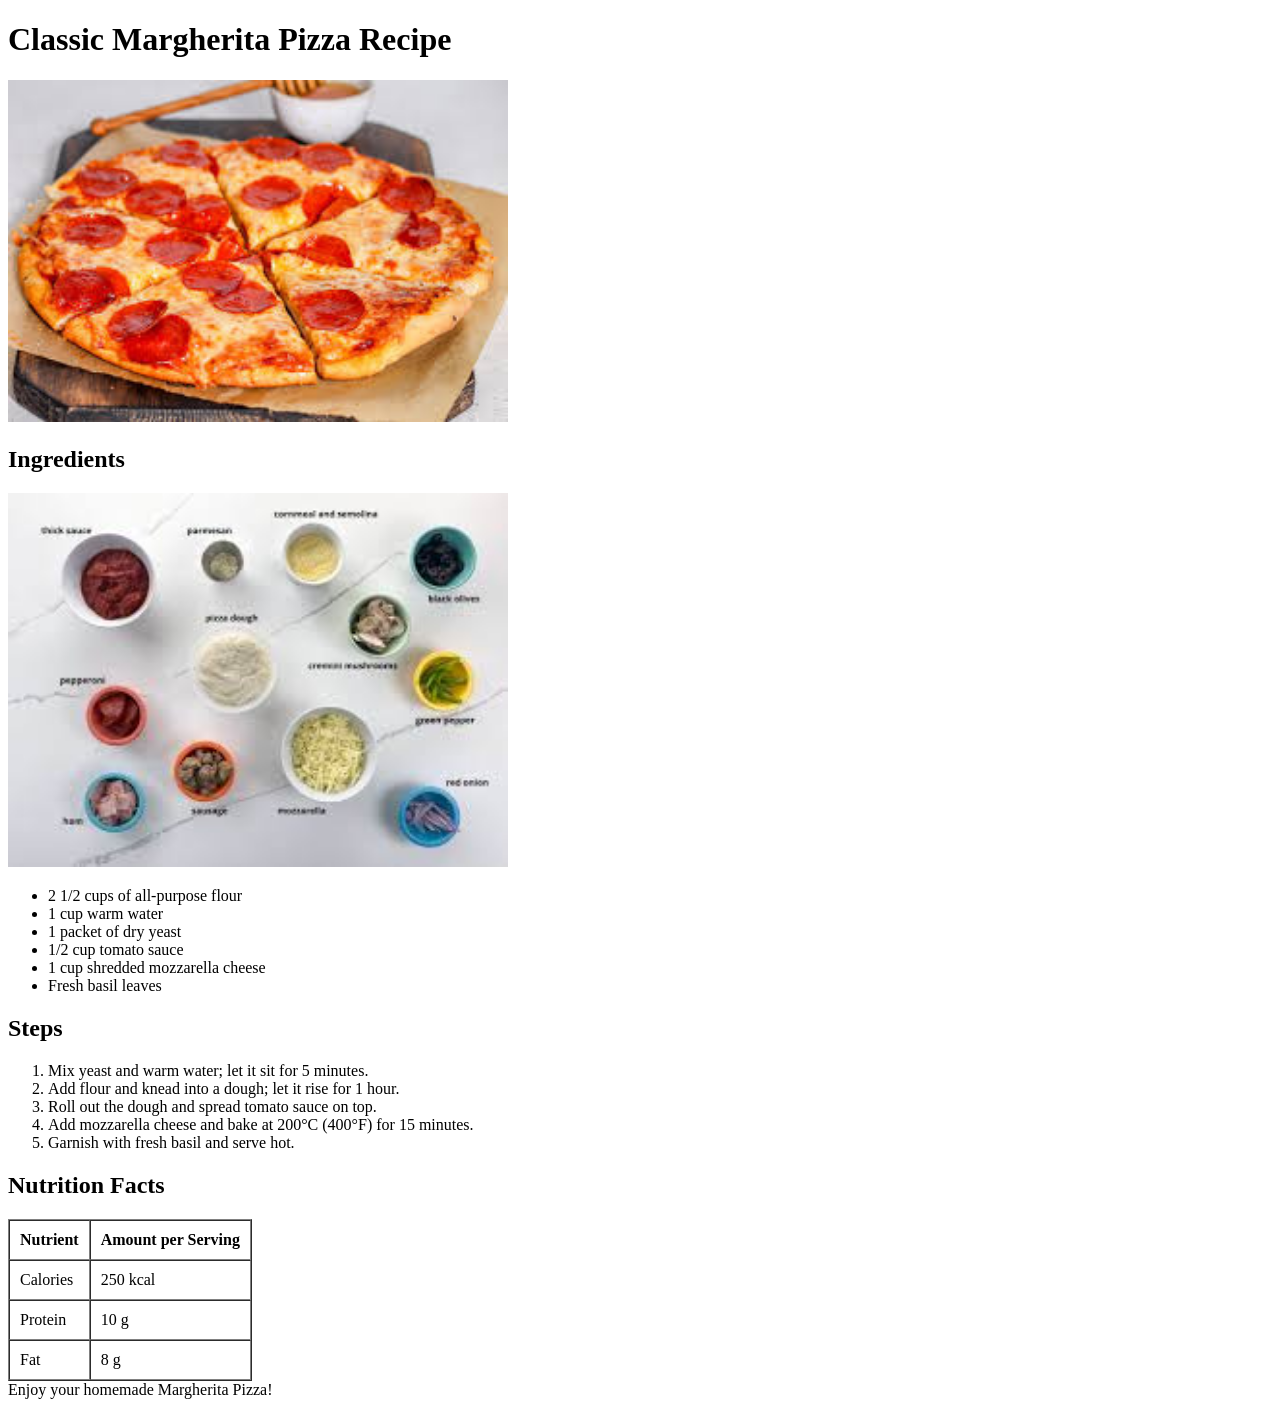
==== pizza/index.html @ 76cefde2 "first assignment" ====
<!DOCTYPE html>
<html lang="en">
<head>
    <meta charset="UTF-8">
    <meta name="viewport" content="width=device-width, initial-scale=1.0">
    <link rel="shortcut icon" href="imgs/pizza-favicon.jpg" type="image/x-icon">
    <title>Classic Margherita Pizza Recipe</title>
</head>
<body>
    <header>
        <h1>Classic Margherita Pizza Recipe</h1>
        <img src="imgs/pizza.jpg" alt="" width="500">
    </header>

    <section id="ingredients">
        <h2>Ingredients</h2>
        <img src="imgs/ingredients.jpg" alt="" width="500">
        <ul>
            <li>2 1/2 cups of all-purpose flour</li>
            <li>1 cup warm water</li>
            <li>1 packet of dry yeast</li>
            <li>1/2 cup tomato sauce</li>
            <li>1 cup shredded mozzarella cheese</li>
            <li>Fresh basil leaves</li>
        </ul>
    </section>

    <section id="steps">
        <h2>Steps</h2>
        <ol>
            <li>Mix yeast and warm water; let it sit for 5 minutes.</li>
            <li>Add flour and knead into a dough; let it rise for 1 hour.</li>
            <li>Roll out the dough and spread tomato sauce on top.</li>
            <li>Add mozzarella cheese and bake at 200°C (400°F) for 15 minutes.</li>
            <li>Garnish with fresh basil and serve hot.</li>
        </ol>
    </section>

    <section id="nutrition">
        <h2>Nutrition Facts</h2>
        <table border="1" cellspacing="0" cellpadding="10">
            <thead>
                <tr>
                    <th>Nutrient</th>
                    <th>Amount per Serving</th>
                </tr>
            </thead>
            <tbody>
                <tr>
                    <td>Calories</td>
                    <td>250 kcal</td>
                </tr>
                <tr>
                    <td>Protein</td>
                    <td>10 g</td>
                </tr>
                <tr>
                    <td>Fat</td>
                    <td>8 g</td>
                </tr>
            </tbody>
        </table>
    </section>

    <footer>Enjoy your homemade Margherita Pizza!</footer>
</body>
</html>
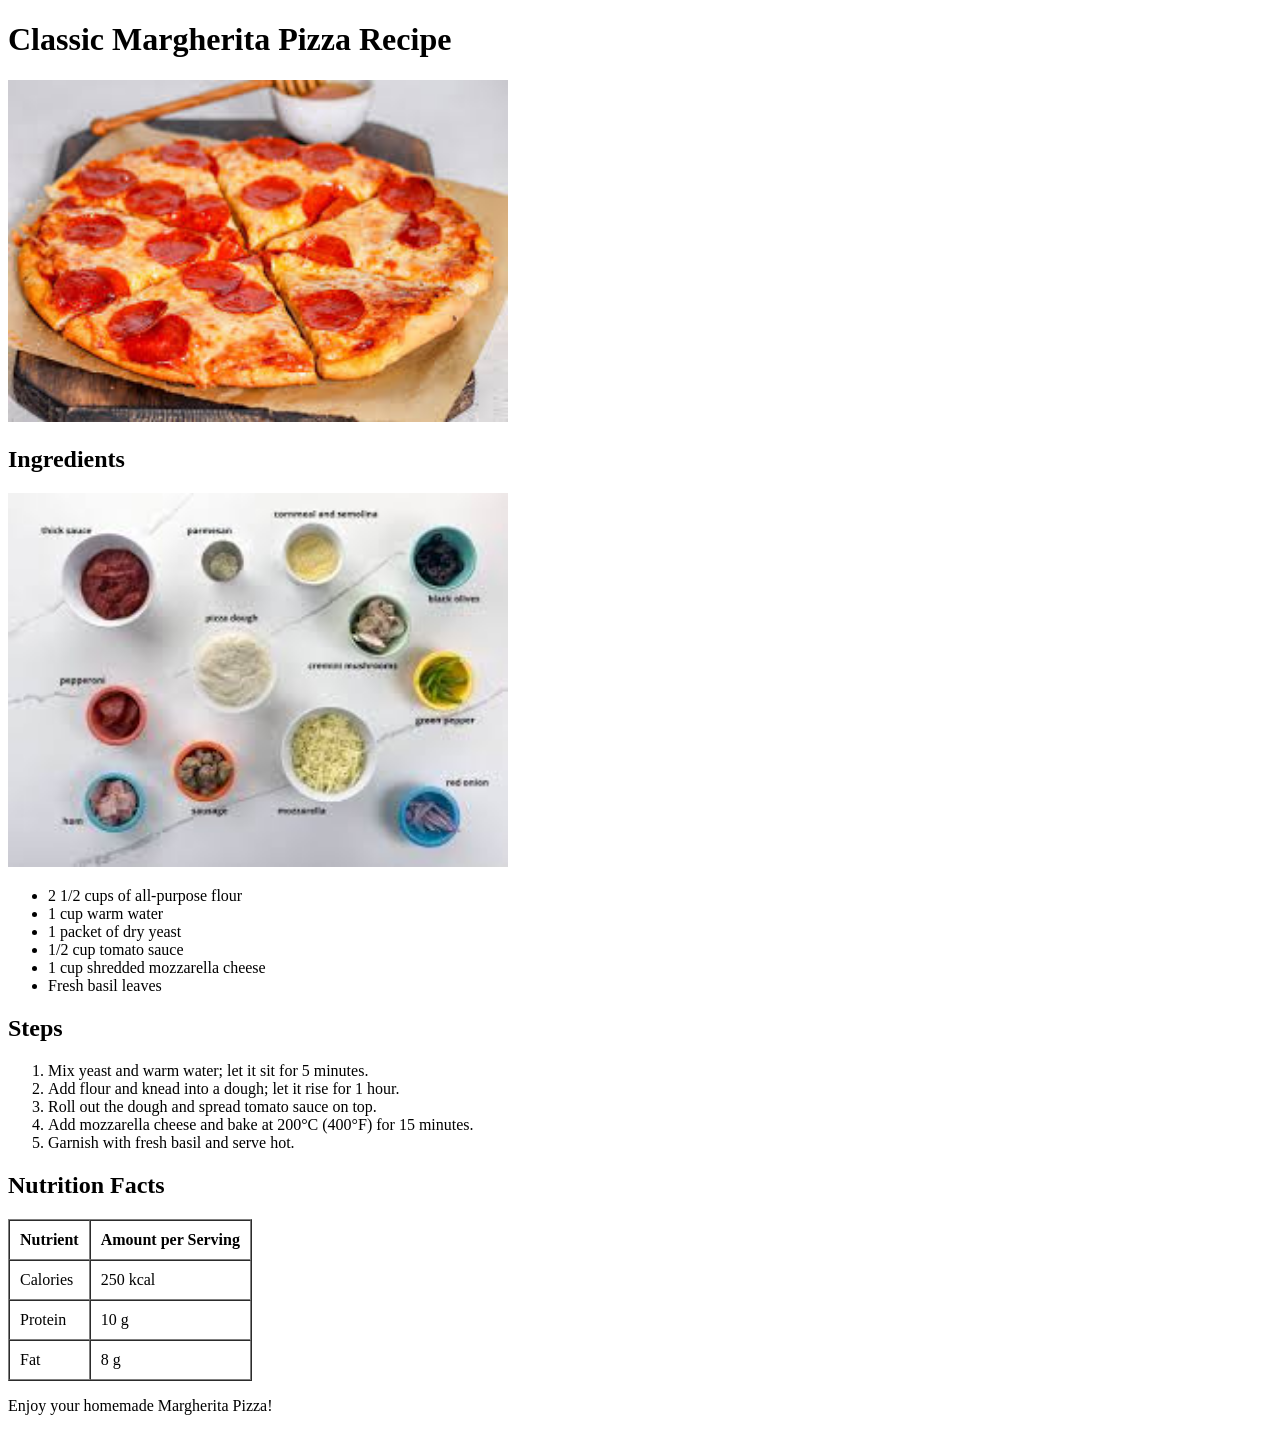
==== commit 411d8985: "Wrap footer text in paragraph tag" ====
--- a/pizza/index.html
+++ b/pizza/index.html
@@ -62,6 +62,8 @@
         </table>
     </section>
 
-    <footer>Enjoy your homemade Margherita Pizza!</footer>
+    <footer>
+        <p>Enjoy your homemade Margherita Pizza!</p>
+    </footer>
 </body>
-</html>+</html>
